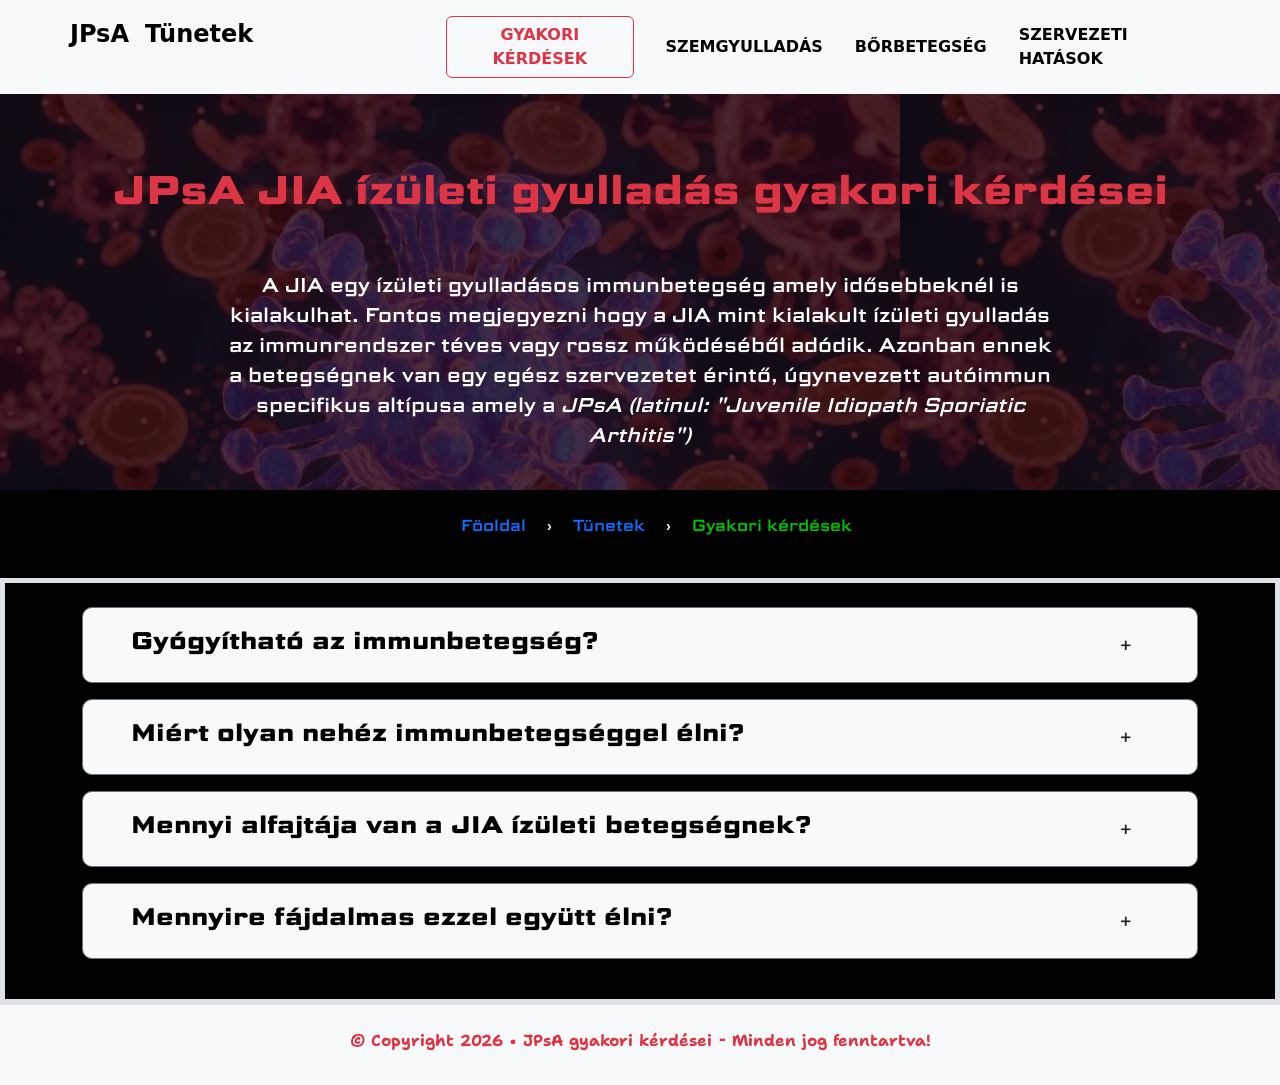
==== gyik.html @ a035b223 "elso" ====
<!DOCTYPE html>
<html lang="hu">

<head>
    <meta charset="UTF-8">
    <meta name="viewport" content="width=device-width, initial-scale=1.0">
    <meta name="description" content="">

    <meta name="robots" content="index, follow, max-image-preview:large, max-snippet:-1, max-video-preview:-1">

    <link rel="canonical" href="https://www.jpsaimmungetegseg.hu/gyik">
    <link rel="stylesheet" href="css/bootstrap.min.css">
    <link rel="stylesheet" href="css/style.css">

    <meta name="modified_time" content="2026-11-22T15:14">

    <meta name="twitter:card" content="summary_image_large">
    <meta name="twitter:title" content="JPsA gyakori kérdések | JPsA immunbetegség">
    <meta name="twitter:site" content="@jpsaimmungetegseg">

    <meta property="og:title" content="JPsA gyakori kérdések | JPsA immunbetegség">
    <meta property="og:url" content="https://www.jpsaimmungetegseg.hu/gyik">
    <meta property="og:description" content="">
    <meta property="og:image" content="">
    <meta property="og:type" content="website">

    <script src="js/script.js" defer></script>

    <title>JPsA gyakori kérdések | JPsA immunbetegség</title>
</head>

<body>
    <header class="bg-light">
        <nav>
            <div class="container py-3">
                <div class="row">
                    <ul class="nav">
                        <div class="col-lg-4 d-flex">
                            <li class="nav-item fs-4"><a href="/"><strong>JPsA</strong></a>
                            </li>
                            <li class="nav-item ms-3 fs-4"><a href="tunetek.html"><strong>Tünetek</strong></a></li>
                        </div>
                        <div class="col-lg-8 d-flex align-items-center">
                            <li class="nav-item btn btn-outline-danger me-3"><a class="text-uppercase text-danger"
                                    href="gyik.html"><strong>gyakori kérdések</strong></a></li>
                            <li class="nav-item mx-3"><a class="text-uppercase"
                                    href="uveitis.html"><strong>szemgyulladás</strong></a></li>
                            <li class="nav-item mx-3"><a class="text-uppercase"
                                    href="pikkelysomor.html"><strong>bőrbetegség</strong></a></li>
                            <li class="nav-item ms-3"><a class="text-uppercase" href="idegrendszeri-hatasok.html"><strong>szervezeti
                                        hatások</strong></a>
                            </li>
                        </div>
                    </ul>
                </div>
            </div>
        </nav>
    </header>
    <main class="bg-light text-black">
        <section class="hero-section">
            <div class="container text-center text-white py-4">
                <h1 class="text-danger py-5"><strong>JPsA JIA ízületi gyulladás gyakori kérdései</strong>
                </h1>
                <p class="w-75 mx-auto fs-5">A JIA egy ízületi gyulladásos immunbetegség amely idősebbeknél is
                    kialakulhat. Fontos megjegyezni
                    hogy a
                    JIA mint kialakult ízületi gyulladás az immunrendszer téves vagy rossz működéséből adódik. Azonban
                    ennek
                    a betegségnek van egy egész szervezetet érintő, úgynevezett autóimmun specifikus altípusa amely a
                    <em>JPsA (latinul: "Juvenile Idiopath Sporiatic Arthitis")</em>
                </p>
            </div>
        </section>
        <section class="py-4 bg-black text-white">
            <ol class="breadcrumbs text-center" itemscope itemtype="https://schema.org/BreadcrumbList">
                <li class="me-3" itemprop="itemListElement" itemscope itemtype="https://schema.org/ListItem">
                    <a itemprop="item" href="https://www.jpsaimmungetegseg.hu/">
                        <span itemprop="name">Föoldal</span></a>
                    <meta itemprop="position" content="1" />
                </li>
                ›
                <li class="mx-3" itemprop="itemListElement" itemscope itemtype="https://schema.org/ListItem">
                    <a itemscope itemtype="https://schema.org/WebPage" itemprop="item"
                        itemid="https://www.jpsaimmungetegseg.hu/tunetek"
                        href="https://www.jpsaimmungetegseg.hu/tunetek">
                        <span itemprop="name">Tünetek</span></a>
                    <meta itemprop="position" content="2" />
                </li>
                ›
                <li class="ms-3" itemprop="itemListElement" itemscope itemtype="https://schema.org/ListItem">
                    <span itemprop="name">Gyakori kérdések</span>
                    <meta itemprop="position" content="3" />
                </li>
            </ol>
        </section>
        <section class="border border-5 border-top border-bottom py-4 bg-black">
            <div class="container">
                <article class="faq-card border border-secondary px-5 py-3 mb-3 bg-light">
                    <div class="d-flex justify-content-between align-items-center">
                        <h2 class="fs-4"><strong>Gyógyítható az immunbetegség?</strong></h2>
                        <button class="faq-btn btn py-2 px-3 rounded" aria-expanded="false">+</button>
                    </div>
                    <div class="faq-answer pt-3">
                        <p class="w-75">Mivel az immunbetegségeket az immunrendszer hibás működése okozza, ezek a
                            betegségek
                            gyógyíthatatlanok de terápiákkal kiválóan kontrollálhatók, amellyek javítják az érintettek
                            életminőségét. Az érintettek ettől nem gyógyul meg, de jelentősen javul a mindennapi életük.
                        </p>
                    </div>
                </article>
                <article class="faq-card border border-secondary px-5 py-3 mb-3 bg-light">
                    <div class="d-flex justify-content-between align-items-center">
                        <h2 class="fs-4"><strong>Miért olyan nehéz immunbetegséggel élni?</strong></h2>
                        <button class="faq-btn btn py-2 px-3 rounded" aria-expanded="false">+</button>
                    </div>
                    <div class="faq-answer pt-3">
                        <p class="w-75">Az immunbetegek szervezete folyamatos küzdelemben áll önmagával. Ez olyan érzés
                            mintha az
                            ember a mindennap 24 órájában maratont futna megállás nélkül, csak annyi különbséggel hogy
                            ennek sosincs vége és nem állhat meg.</p>
                    </div>
                </article>
                <article class="faq-card border border-secondary px-5 py-3 mb-3 bg-light">
                    <div class="d-flex justify-content-between align-items-center">
                        <h2 class="fs-4"><strong>Mennyi alfajtája van a JIA ízületi betegségnek?</strong></h2>
                        <button class="faq-btn btn py-2 px-3 rounded" aria-expanded="false">+</button>
                    </div>
                    <div class="faq-answer pt-3">
                        <div class="row py-3">
                            <div class="col-lg-6">
                                <p>Az egyik fajtába tartózó a gyógyítható <em>nem immunbetegségből adódó</em> ízületi
                                    gyulladás.
                                    Ez gyakran az idősebbeknél alakul ki és nagyon jól gyógyítható.</p>
                                <p>Összességében a betegségek rendkívül sok alfajtája van, ez az emberi test egyéni
                                    sejtjeinek köszönhető</p>
                            </div>
                            <div class="col-lg-6">
                                <p>A másik pedig az <em>immunbetegségből adódó</em> ízületi gyulladás. Ez
                                    gyakran már csecsemőkorban elkezdődik és öröklődéssel alakul ki. Ebben az esetben az
                                    érintett immunrendszerének terápiával kell megmondani hogy mikor és mit támadjon a
                                    testben.</p>
                            </div>
                        </div>
                    </div>
                </article>
                <article class="faq-card border border-secondary px-5 py-3 mb-3 bg-light">
                    <div class="d-flex justify-content-between align-items-center">
                        <h2 class="fs-4"><strong>Mennyire fájdalmas ezzel együtt élni?</strong></h2>
                        <button class="faq-btn btn py-2 px-3 rounded" aria-expanded="false">+</button>
                    </div>
                    <div class="faq-answer pt-3">
                        <p class="w-75 pe-4">A betegség önmagában nem okoz fájdalmat ha nincs a szervezetben aktív
                            gyulladás,
                            azonban sosem lehet előre megmondani hogy mikor lesz a szervezetben aktív gyulladás.
                            Mivel a betegség ebből kifolyólag nem kiszámítható, az érintettnek
                            folyton attól kell tartania
                            hogy mikor lesz épp ismét aggresszív gyulladás a szervezetében.</p>
                        <p class="ps-4">Szóval inkább a <em>kiszámíthatatlanság a legnagyobb ellenségük és nem a fájdalom.</em>
                        </p>
                    </div>
                </article>
            </div>
        </section>
    </main>
    <footer class="bg-light border-top py-3">
        <div class="container">
            <p class="text-center text-danger pt-2"><strong>&copy; Copyright 2026 &bull; JPsA gyakori kérdései &hybull;
                    Minden jog fenntartva!</strong></p>
        </div>
    </footer>
</body>

</html>
---- css/style.css ----
@import url('https://fonts.googleapis.com/css2?family=Science+Gothic:wght@100..900&display=swap');
@import url('https://fonts.googleapis.com/css2?family=Science+Gothic:wght@100..900&family=Shantell+Sans:ital,wght@0,300..800;1,300..800&display=swap');

main {
    font-family: "Science Gothic", sans-serif;
}

nav a, a {
    text-decoration: none;
}

nav a {
    color: #000;
}

nav a:hover {
    color: #06a900d6;
}

.hero-section {
    background: linear-gradient(rgba(0, 0, 0, .70), rgba(0, 0, 0, 0.70)) center/cover, url('../img/hero-section-bg.webp');
}

.breadcrumbs {
    list-style: none;
}

.breadcrumbs li {
    display: inline-block;
    color: #01c401;
}

.breadcrumbs a:hover {
    color: #f90404fb;
}

.faq-answer {
    display: none;
}

.faq-card.is-open .faq-answer {
    display: flex;
}

.bg-microbe {
    background: linear-gradient(rgba(0, 0, 0, .60), rgba(0, 0, 0, 0.60)) center/cover, url('../img/bakterium-hatter.webp')
}

.uveitis-img {
    background-image: linear-gradient(to bottom, #61000076, #850101c4);
}

.uveitis-img img, .uveitis-img, .pikkelysomor-img, .faq-card {
    border-radius: 10px;
}

.pikkelysomor-img {
    background-image: linear-gradient(180deg, #6d000076, #ffffffac, #c91a1a94);
}

footer {
    font-family: "Shantell Sans", cursive;
}
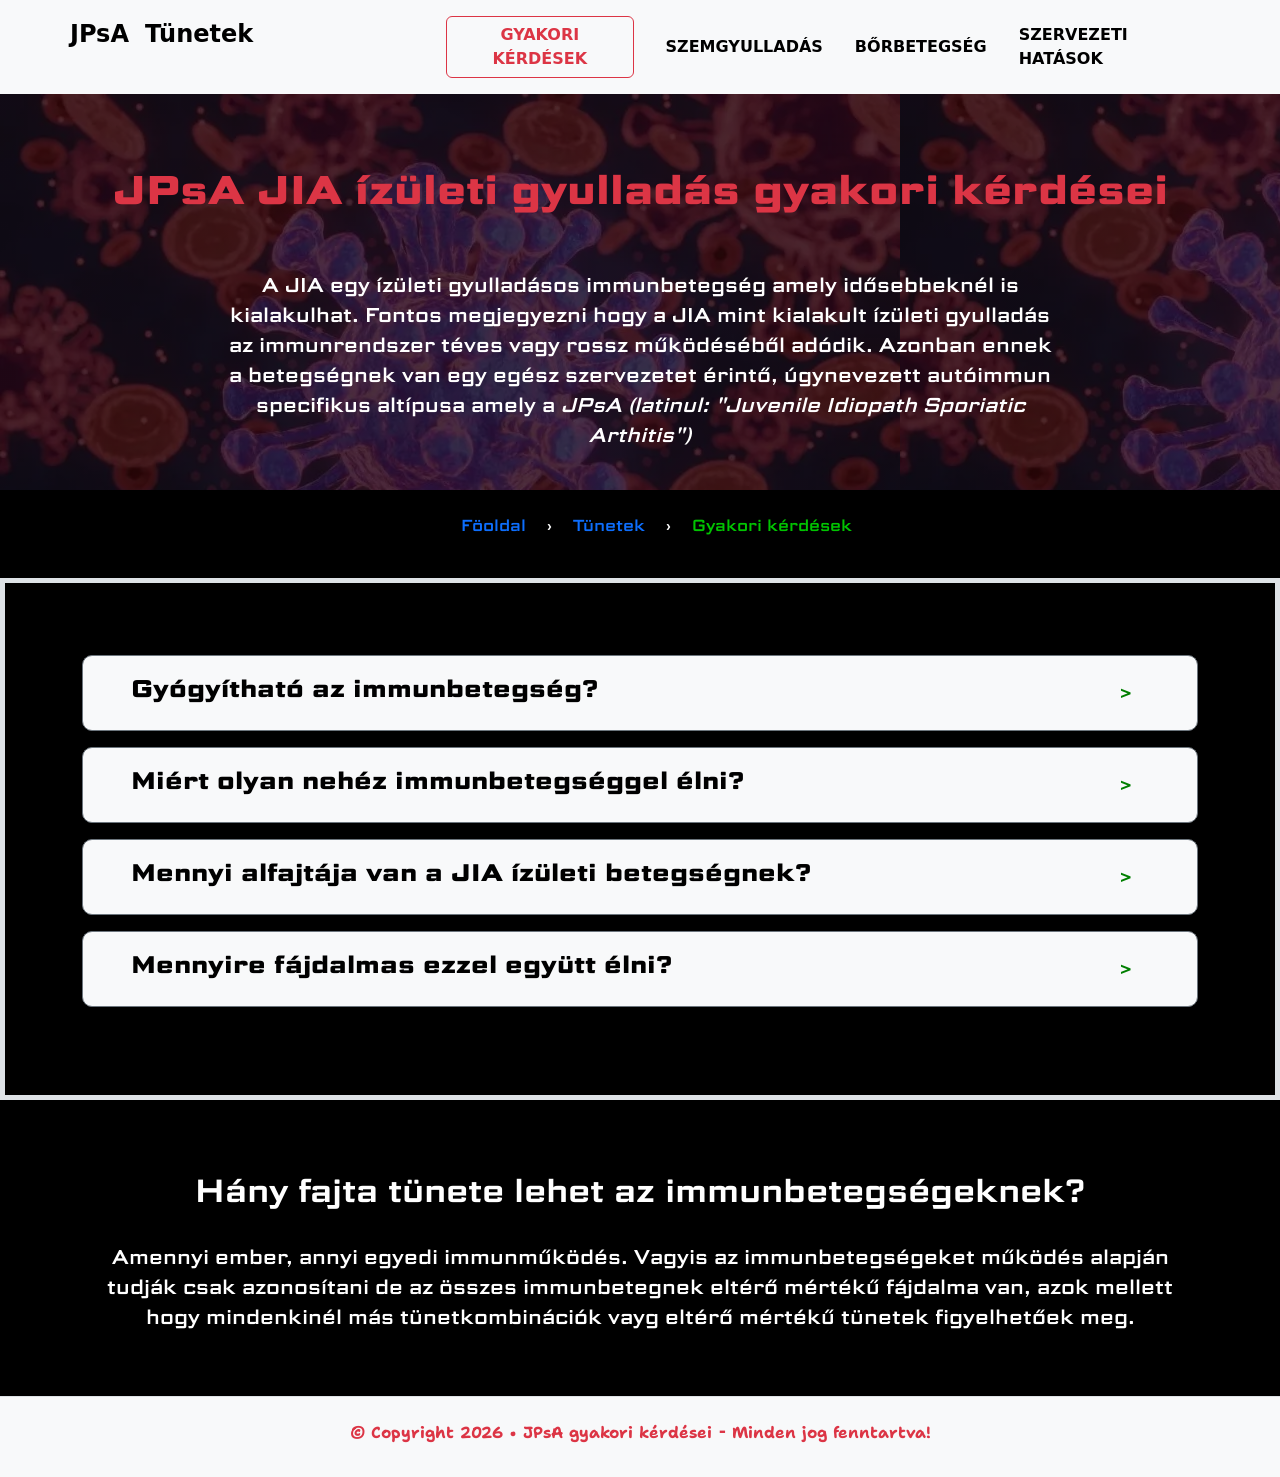
==== commit e4785356: "2. gyik bővítés, több JS, mobile.css (üres), főoldal új section, idegrendszeri-hatasok aloldal tarta" ====
--- a/gyik.html
+++ b/gyik.html
@@ -12,7 +12,7 @@
     <link rel="stylesheet" href="css/bootstrap.min.css">
     <link rel="stylesheet" href="css/style.css">
 
-    <meta name="modified_time" content="2026-11-22T15:14">
+    <meta name="modified_time" content="2026-11-25T18:08">
 
     <meta name="twitter:card" content="summary_image_large">
     <meta name="twitter:title" content="JPsA gyakori kérdések | JPsA immunbetegség">
@@ -47,7 +47,8 @@
                                     href="uveitis.html"><strong>szemgyulladás</strong></a></li>
                             <li class="nav-item mx-3"><a class="text-uppercase"
                                     href="pikkelysomor.html"><strong>bőrbetegség</strong></a></li>
-                            <li class="nav-item ms-3"><a class="text-uppercase" href="idegrendszeri-hatasok.html"><strong>szervezeti
+                            <li class="nav-item ms-3"><a class="text-uppercase"
+                                    href="idegrendszeri-hatasok.html"><strong>szervezeti
                                         hatások</strong></a>
                             </li>
                         </div>
@@ -94,11 +95,11 @@
             </ol>
         </section>
         <section class="border border-5 border-top border-bottom py-4 bg-black">
-            <div class="container">
+            <div class="container py-5">
                 <article class="faq-card border border-secondary px-5 py-3 mb-3 bg-light">
                     <div class="d-flex justify-content-between align-items-center">
-                        <h2 class="fs-4"><strong>Gyógyítható az immunbetegség?</strong></h2>
-                        <button class="faq-btn btn py-2 px-3 rounded" aria-expanded="false">+</button>
+                        <h2 class="fs-4 faq-title"><strong>Gyógyítható az immunbetegség?</strong></h2>
+                        <button class="faq-btn btn py-2 px-3 rounded" aria-expanded="false"><strong>></strong></button>
                     </div>
                     <div class="faq-answer pt-3">
                         <p class="w-75">Mivel az immunbetegségeket az immunrendszer hibás működése okozza, ezek a
@@ -110,8 +111,8 @@
                 </article>
                 <article class="faq-card border border-secondary px-5 py-3 mb-3 bg-light">
                     <div class="d-flex justify-content-between align-items-center">
-                        <h2 class="fs-4"><strong>Miért olyan nehéz immunbetegséggel élni?</strong></h2>
-                        <button class="faq-btn btn py-2 px-3 rounded" aria-expanded="false">+</button>
+                        <h2 class="fs-4 faq-title"><strong>Miért olyan nehéz immunbetegséggel élni?</strong></h2>
+                        <button class="faq-btn btn py-2 px-3 rounded" aria-expanded="false"><strong>></strong></button>
                     </div>
                     <div class="faq-answer pt-3">
                         <p class="w-75">Az immunbetegek szervezete folyamatos küzdelemben áll önmagával. Ez olyan érzés
@@ -122,8 +123,8 @@
                 </article>
                 <article class="faq-card border border-secondary px-5 py-3 mb-3 bg-light">
                     <div class="d-flex justify-content-between align-items-center">
-                        <h2 class="fs-4"><strong>Mennyi alfajtája van a JIA ízületi betegségnek?</strong></h2>
-                        <button class="faq-btn btn py-2 px-3 rounded" aria-expanded="false">+</button>
+                        <h2 class="fs-4 faq-title"><strong>Mennyi alfajtája van a JIA ízületi betegségnek?</strong></h2>
+                        <button class="faq-btn btn py-2 px-3 rounded" aria-expanded="false"><strong>></strong></button>
                     </div>
                     <div class="faq-answer pt-3">
                         <div class="row py-3">
@@ -145,8 +146,8 @@
                 </article>
                 <article class="faq-card border border-secondary px-5 py-3 mb-3 bg-light">
                     <div class="d-flex justify-content-between align-items-center">
-                        <h2 class="fs-4"><strong>Mennyire fájdalmas ezzel együtt élni?</strong></h2>
-                        <button class="faq-btn btn py-2 px-3 rounded" aria-expanded="false">+</button>
+                        <h2 class="fs-4 faq-title"><strong>Mennyire fájdalmas ezzel együtt élni?</strong></h2>
+                        <button class="faq-btn btn py-2 px-3 rounded" aria-expanded="false"><strong>></strong></button>
                     </div>
                     <div class="faq-answer pt-3">
                         <p class="w-75 pe-4">A betegség önmagában nem okoz fájdalmat ha nincs a szervezetben aktív
@@ -155,10 +156,19 @@
                             Mivel a betegség ebből kifolyólag nem kiszámítható, az érintettnek
                             folyton attól kell tartania
                             hogy mikor lesz épp ismét aggresszív gyulladás a szervezetében.</p>
-                        <p class="ps-4">Szóval inkább a <em>kiszámíthatatlanság a legnagyobb ellenségük és nem a fájdalom.</em>
+                        <p class="ps-4">Szóval inkább a <em>kiszámíthatatlanság a legnagyobb ellenségük és nem a
+                                fájdalom.</em>
                         </p>
                     </div>
                 </article>
+            </div>
+        </section>
+        <section class="bg-black text-white">
+            <div class="container text-center mx-auto py-5">
+                <h2 class="py-4 fs-2">Hány fajta tünete lehet az immunbetegségeknek?</h2>
+                <p class="mx-auto fs-5">Amennyi ember, annyi egyedi immunműködés. Vagyis az immunbetegségeket működés alapján
+                    tudják csak azonosítani de az összes immunbetegnek eltérő mértékű fájdalma van, azok mellett hogy
+                    mindenkinél más tünetkombinációk vayg eltérő mértékű tünetek figyelhetőek meg.</p>
             </div>
         </section>
     </main>
--- a/css/style.css
+++ b/css/style.css
@@ -9,7 +9,7 @@
     text-decoration: none;
 }
 
-nav a {
+nav a, .faq-title {
     color: #000;
 }
 
@@ -30,7 +30,7 @@
     color: #01c401;
 }
 
-.breadcrumbs a:hover {
+.breadcrumbs a:hover, .faq-active {
     color: #f90404fb;
 }
 
@@ -38,8 +38,24 @@
     display: none;
 }
 
+.faq-btn {
+    color: #007f00;
+}
+
 .faq-card.is-open .faq-answer {
     display: flex;
+    animation: faqFadeIn 0.25s ease forwards;
+}
+
+@keyframes faqFadeIn {
+    from {
+        opacity: 0;
+        transform: translateY(-10px);
+    }
+    to {
+        opacity: 1;
+        transform: translateY(0);
+    }
 }
 
 .bg-microbe {
@@ -47,7 +63,7 @@
 }
 
 .uveitis-img {
-    background-image: linear-gradient(to bottom, #61000076, #850101c4);
+    background-image: linear-gradient(to bottom, #60000076, #950000c4);
 }
 
 .uveitis-img img, .uveitis-img, .pikkelysomor-img, .faq-card {
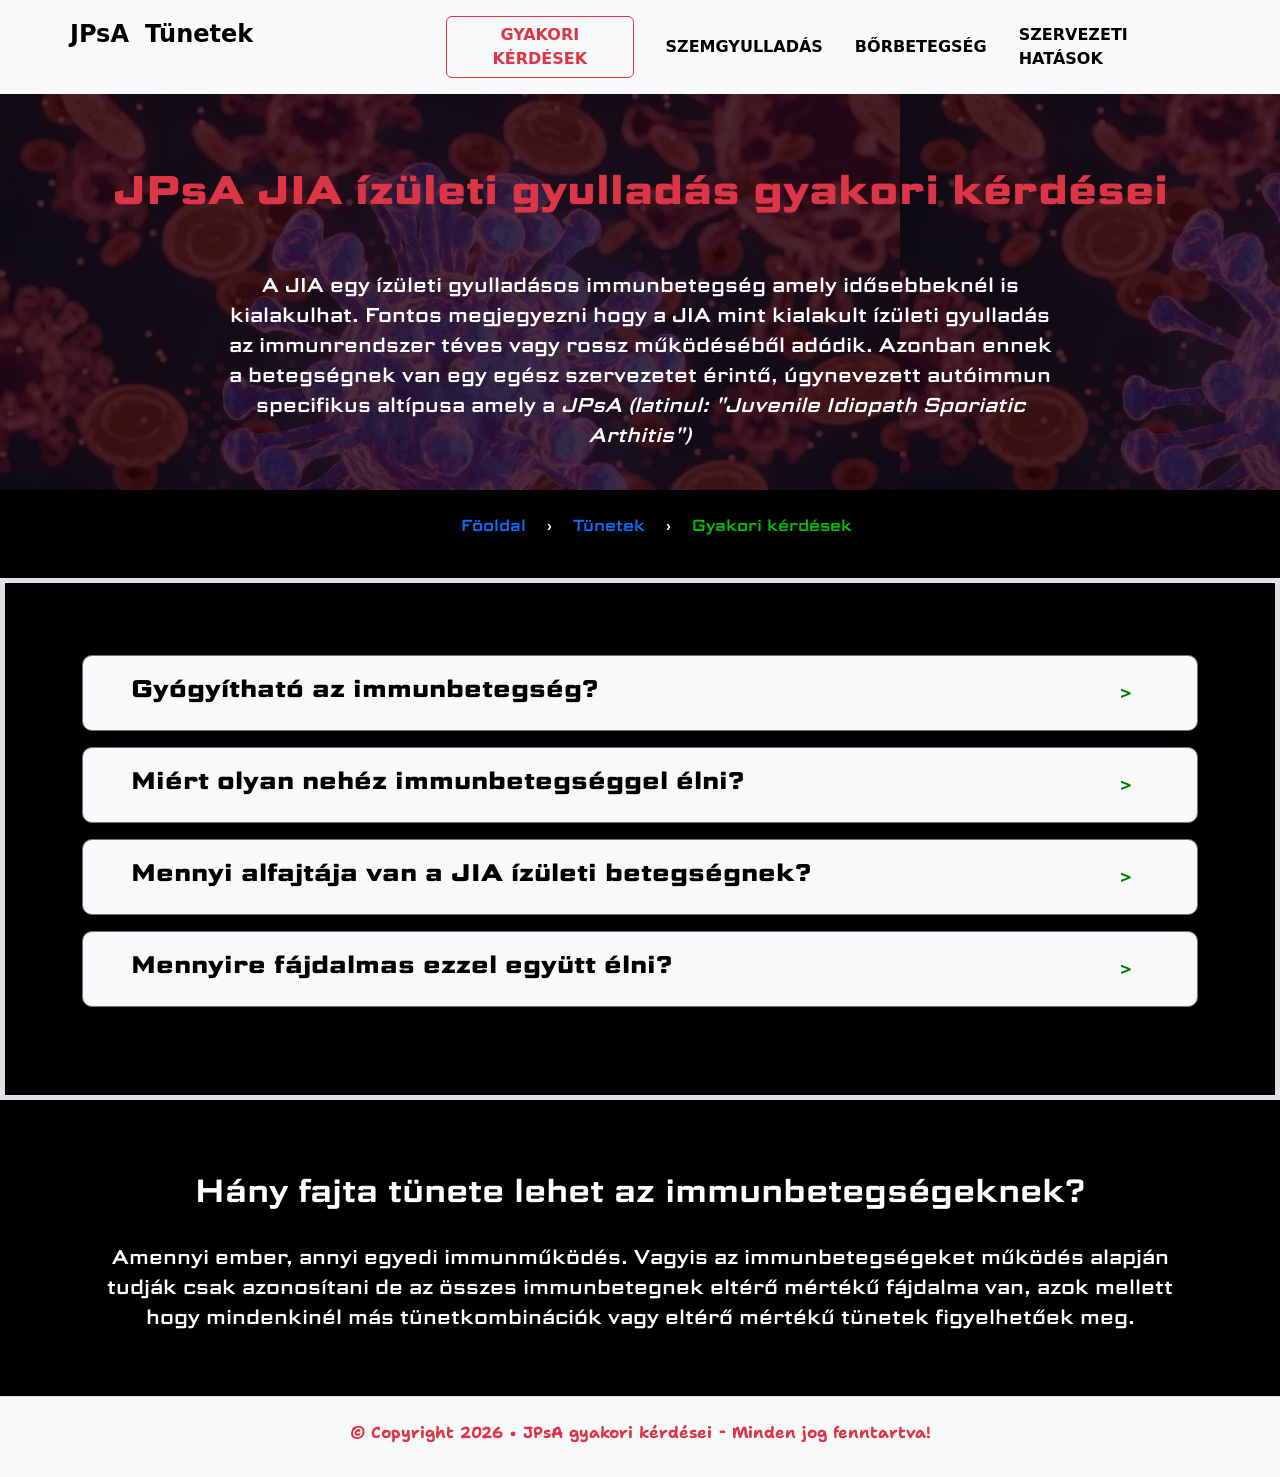
==== commit 80419dff: "bug fixes" ====
--- a/gyik.html
+++ b/gyik.html
@@ -11,18 +11,21 @@
     <link rel="canonical" href="https://www.jpsaimmungetegseg.hu/gyik">
     <link rel="stylesheet" href="css/bootstrap.min.css">
     <link rel="stylesheet" href="css/style.css">
+    <link rel="stylesheet" href="css/mobile.css">
 
-    <meta name="modified_time" content="2026-11-25T18:08">
+    <meta name="modified_time" content="2026-11-28T16:07">
 
     <meta name="twitter:card" content="summary_image_large">
     <meta name="twitter:title" content="JPsA gyakori kérdések | JPsA immunbetegség">
     <meta name="twitter:site" content="@jpsaimmungetegseg">
+    <meta name="twitter:description" content="">
 
     <meta property="og:title" content="JPsA gyakori kérdések | JPsA immunbetegség">
     <meta property="og:url" content="https://www.jpsaimmungetegseg.hu/gyik">
     <meta property="og:description" content="">
     <meta property="og:image" content="">
     <meta property="og:type" content="website">
+    <meta property="og:site_name" content="JPsA gyakori kérdések | JPsA immunbetegség">
 
     <script src="js/script.js" defer></script>
 
@@ -35,12 +38,12 @@
             <div class="container py-3">
                 <div class="row">
                     <ul class="nav">
-                        <div class="col-lg-4 d-flex">
+                        <div class="col-12 col-lg-4 d-flex">
                             <li class="nav-item fs-4"><a href="/"><strong>JPsA</strong></a>
                             </li>
                             <li class="nav-item ms-3 fs-4"><a href="tunetek.html"><strong>Tünetek</strong></a></li>
                         </div>
-                        <div class="col-lg-8 d-flex align-items-center">
+                        <div class="col-12 col-lg-8 d-flex align-items-center almenuk">
                             <li class="nav-item btn btn-outline-danger me-3"><a class="text-uppercase text-danger"
                                     href="gyik.html"><strong>gyakori kérdések</strong></a></li>
                             <li class="nav-item mx-3"><a class="text-uppercase"
@@ -149,7 +152,7 @@
                         <h2 class="fs-4 faq-title"><strong>Mennyire fájdalmas ezzel együtt élni?</strong></h2>
                         <button class="faq-btn btn py-2 px-3 rounded" aria-expanded="false"><strong>></strong></button>
                     </div>
-                    <div class="faq-answer pt-3">
+                    <div class="faq-answer pt-3 last-answer">
                         <p class="w-75 pe-4">A betegség önmagában nem okoz fájdalmat ha nincs a szervezetben aktív
                             gyulladás,
                             azonban sosem lehet előre megmondani hogy mikor lesz a szervezetben aktív gyulladás.
@@ -168,7 +171,7 @@
                 <h2 class="py-4 fs-2">Hány fajta tünete lehet az immunbetegségeknek?</h2>
                 <p class="mx-auto fs-5">Amennyi ember, annyi egyedi immunműködés. Vagyis az immunbetegségeket működés alapján
                     tudják csak azonosítani de az összes immunbetegnek eltérő mértékű fájdalma van, azok mellett hogy
-                    mindenkinél más tünetkombinációk vayg eltérő mértékű tünetek figyelhetőek meg.</p>
+                    mindenkinél más tünetkombinációk vagy eltérő mértékű tünetek figyelhetőek meg.</p>
             </div>
         </section>
     </main>
--- a/css/mobile.css
+++ b/css/mobile.css
@@ -0,0 +1,15 @@
+@media (max-width: 1199px) {
+    body {
+        max-width: 1199px;
+        padding: 12px;
+    }
+
+    .almenuk {
+        flex-wrap: wrap;
+    }
+
+    .last-answer {
+        flex-wrap: wrap;
+        justify-content: center;
+    }
+}
